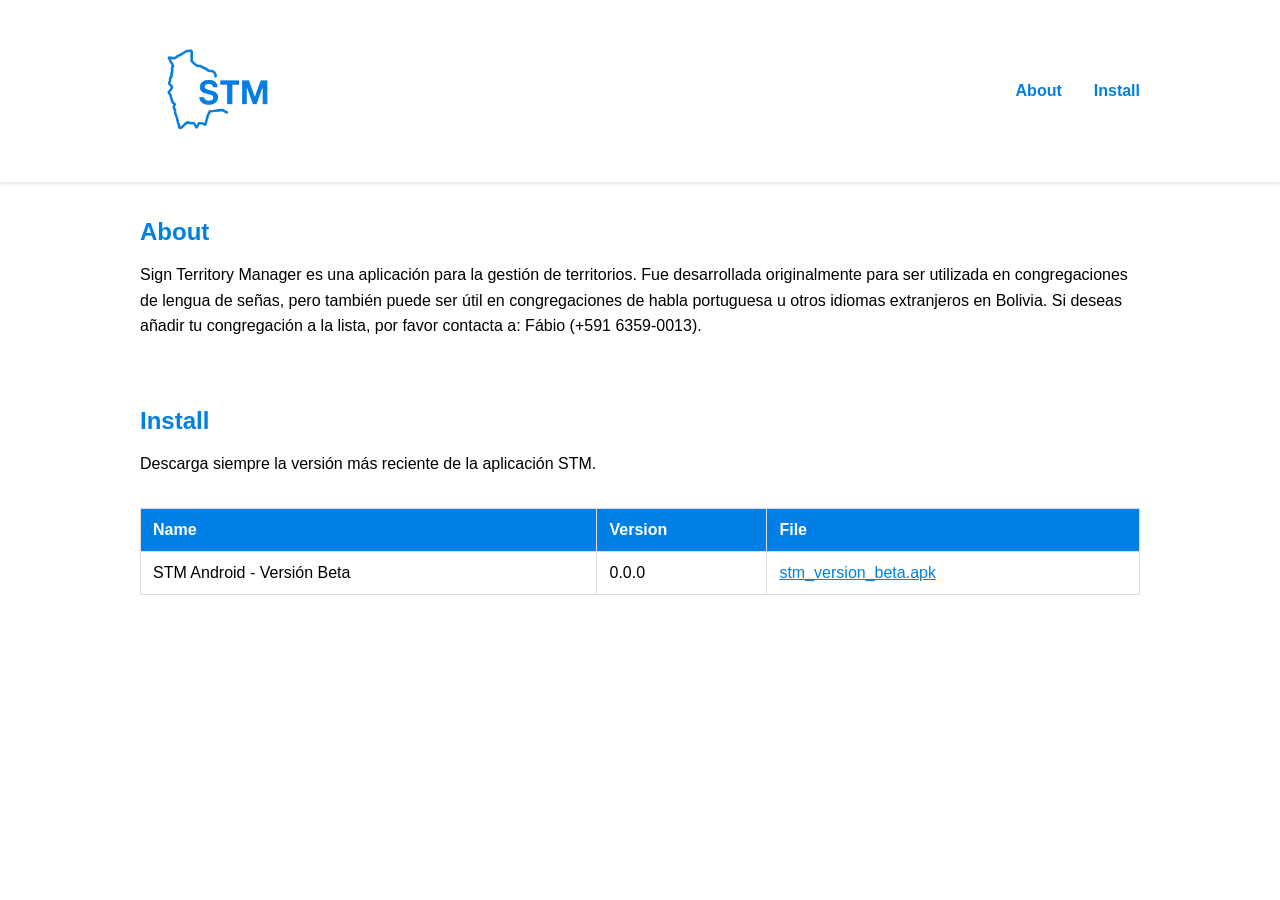
==== index.html @ c2d25b4c "Retoques layout" ====
<!DOCTYPE html>
<html lang="en">
<head>
  <meta charset="UTF-8" />
  <meta name="viewport" content="width=device-width, initial-scale=1.0" />
  <title>Sign Territory Manager</title>
  <link rel="icon" type="image/png" href="img/logo.png" />
  <style>
body {
  margin: 0;
  font-family: Arial, sans-serif;
  background-color: #ffffff;
}

header {
  background-color: #fff;
  padding: 1rem;
  position: sticky;
  top: 0;
  z-index: 1000;
  box-shadow: 0 2px 4px rgba(0,0,0,0.1);
}

header nav {
  padding: 0 1rem;
}

header nav a {
  color: #017fe5;
  text-decoration: none;
  font-weight: bold;
  font-size: 1rem;
}

nav > div {
  display: flex;
  flex-wrap: wrap;
  align-items: center;
  justify-content: space-between;
  max-width: 1000px;
  margin: auto;
}

nav img {
  height: 100px;
  max-width: 100%;
  height: auto;
}

nav div:nth-child(2) {
  display: flex;
  gap: 1rem;
  flex-wrap: wrap;
}

section {
  padding: 1rem 5vw;
  max-width: 1000px;
  margin: auto;
}

section h2 {
  color: #017fe5;
  margin-bottom: 1rem;
}

section p {
  line-height: 1.6;
}

table {
  width: 100%;
  border-collapse: collapse;
  margin-top: 2rem;
  table-layout: auto;
}

th, td {
  border: 1px solid #ddd;
  padding: 0.75rem;
  text-align: left;
  word-wrap: break-word;
}

th {
  background-color: #017fe5;
  color: white;
}

tr:nth-child(even) {
  background-color: #f2f2f2;
}

a.download-link {
  color: #017fe5;
  text-decoration: underline;
}

/* Responsividade para telas menores */
@media (max-width: 768px) {
  nav img {
    height: 80px;
  }

  nav div:nth-child(2) {
    gap: 1rem;
  }

  header nav a {
    font-size: 0.95rem;
  }

  section {
    padding: 1rem 4vw;
  }
}

@media (max-width: 600px) {
  nav > div {
    flex-direction: column;
    align-items: flex-start;
  }

  table, thead, tbody, th, td, tr {
    display: block;
    width: 100%;
  }

  thead {
    display: none;
  }

  tr {
    margin-bottom: 1rem;
    border-bottom: 2px solid #ccc;
  }

  td {
    position: relative;
    padding-left: 50%;
    text-align: right;
  }

  td::before {
    content: attr(data-label);
    position: absolute;
    left: 0;
    width: 45%;
    padding-left: 1rem;
    font-weight: bold;
    color: #017fe5;
    text-align: left;
  }
}
  </style>
</head>
<body>
    <header>
        <nav>
          <div style="display: flex; align-items: center; justify-content: space-between; max-width: 1000px; margin: auto;">
            <img src="img/logo.png" alt="Sign Territory Manager Logo" style="height: 150px;" />
            <div style="display: flex; gap: 2rem;">
              <a href="#about">About</a>
              <!--<a href="#videos">Videos</a>-->
              <a href="#install">Install</a>
            </div>
          </div>
        </nav>
      </header>
      

  <section id="about">
    <h2>About</h2>
    <p>
        Sign Territory Manager es una aplicación para la gestión de territorios. Fue desarrollada originalmente para ser utilizada en congregaciones de lengua de señas, pero también puede ser útil en congregaciones de habla portuguesa u otros idiomas extranjeros en Bolivia.
        Si deseas añadir tu congregación a la lista, por favor contacta a: Fábio (+591 6359-0013).
    </p>
  </section>

  <section id="install">
    <h2>Install</h2>
    <p>
        Descarga siempre la versión más reciente de la aplicación STM.
    </p>

    <table>
      <thead>
        <tr>
          <th>Name</th>
          <th>Version</th>
          <th>File</th>
        </tr>
      </thead>
      <tbody>
        <tr>
          <td data-label="Name">STM Android - Versión Beta</td>
          <td data-label="Version">0.0.0</td>
          <td data-label="File"><a href="img/stm_version_beta.apk" class="download-link">stm_version_beta.apk</a></td>
        </tr>
      </tbody>      
    </table>
  </section>
</body>
</html>
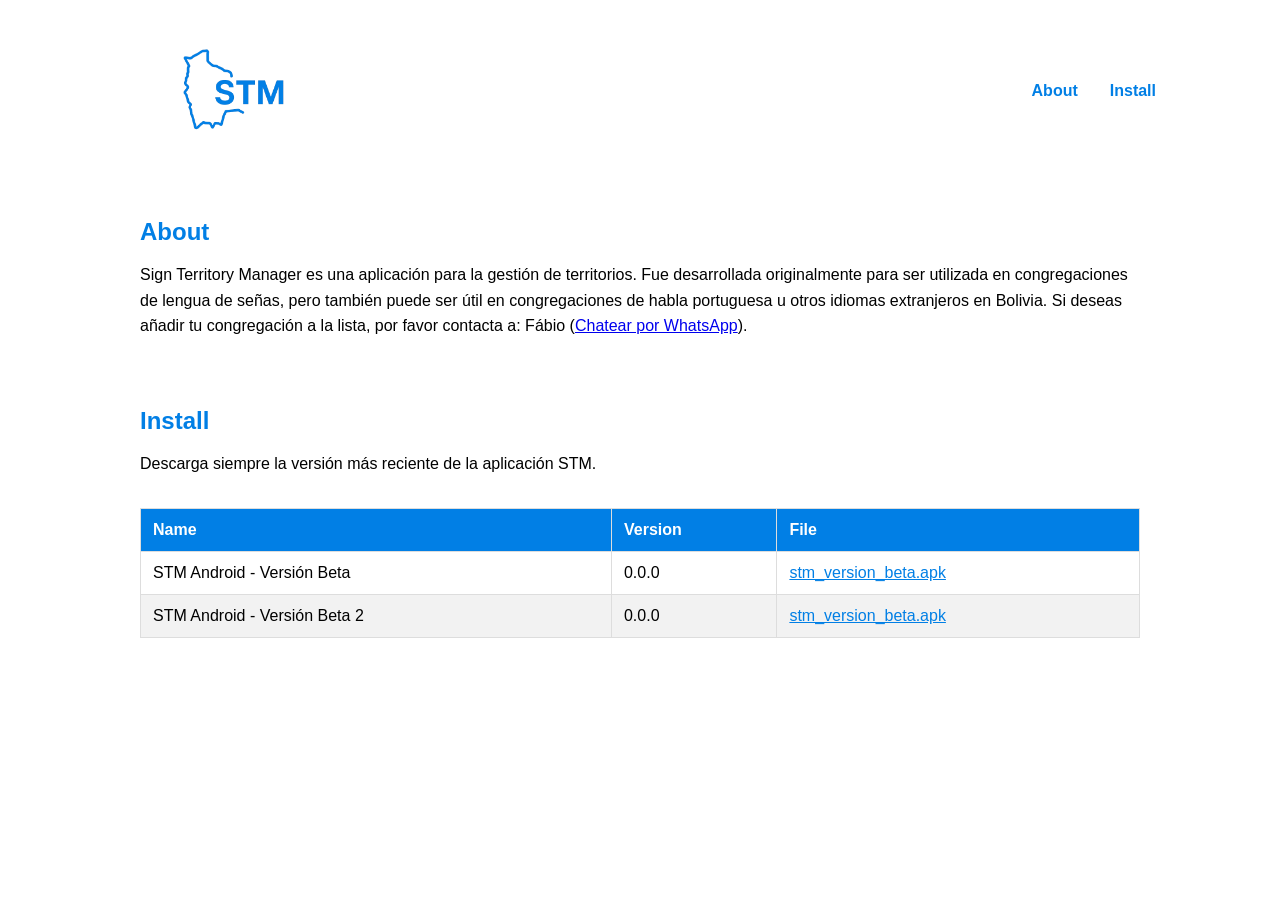
==== commit 4f7f7106: "Ajuestes" ====
--- a/index.html
+++ b/index.html
@@ -6,10 +6,22 @@
   <title>Sign Territory Manager</title>
   <link rel="icon" type="image/png" href="img/logo.png" />
   <style>
+
+html, body {
+  height: 100%;
+  width: 100%;
+  margin: 0;
+  padding: 0;
+  font-family: Arial, sans-serif;
+  background-color: #ffffff;
+}
+
+
 body {
   margin: 0;
   font-family: Arial, sans-serif;
   background-color: #ffffff;
+  width: 100%;
 }
 
 header {
@@ -18,7 +30,7 @@
   position: sticky;
   top: 0;
   z-index: 1000;
-  box-shadow: 0 2px 4px rgba(0,0,0,0.1);
+  width: 100%;
 }
 
 header nav {
@@ -87,7 +99,8 @@
   color: white;
 }
 
-tr:nth-child(even) {
+tr:nth-child(even),
+tr:nth-child(even) td {
   background-color: #f2f2f2;
 }
 
@@ -132,7 +145,6 @@
 
   tr {
     margin-bottom: 1rem;
-    border-bottom: 2px solid #ccc;
   }
 
   td {
@@ -173,7 +185,7 @@
     <h2>About</h2>
     <p>
         Sign Territory Manager es una aplicación para la gestión de territorios. Fue desarrollada originalmente para ser utilizada en congregaciones de lengua de señas, pero también puede ser útil en congregaciones de habla portuguesa u otros idiomas extranjeros en Bolivia.
-        Si deseas añadir tu congregación a la lista, por favor contacta a: Fábio (+591 6359-0013).
+        Si deseas añadir tu congregación a la lista, por favor contacta a: Fábio (<a href="https://wa.me/59163590013?text=Hola%2C%20tengo%20una%20duda%20sobre%20la%20aplicaci%C3%B3n%2C%20%C2%BFme%20puedes%20ayudar%3F" target="_blank">Chatear por WhatsApp</a>).
     </p>
   </section>
 
@@ -195,7 +207,12 @@
         <tr>
           <td data-label="Name">STM Android - Versión Beta</td>
           <td data-label="Version">0.0.0</td>
-          <td data-label="File"><a href="img/stm_version_beta.apk" class="download-link">stm_version_beta.apk</a></td>
+          <td data-label="File"><a href="versions/stm_version_beta.apk" class="download-link">stm_version_beta.apk</a></td>
+        </tr>
+         <tr>
+          <td data-label="Name">STM Android - Versión Beta 2</td>
+          <td data-label="Version">0.0.0</td>
+          <td data-label="File"><a href="versions/stm_version_beta.apk" class="download-link">stm_version_beta.apk</a></td>
         </tr>
       </tbody>      
     </table>
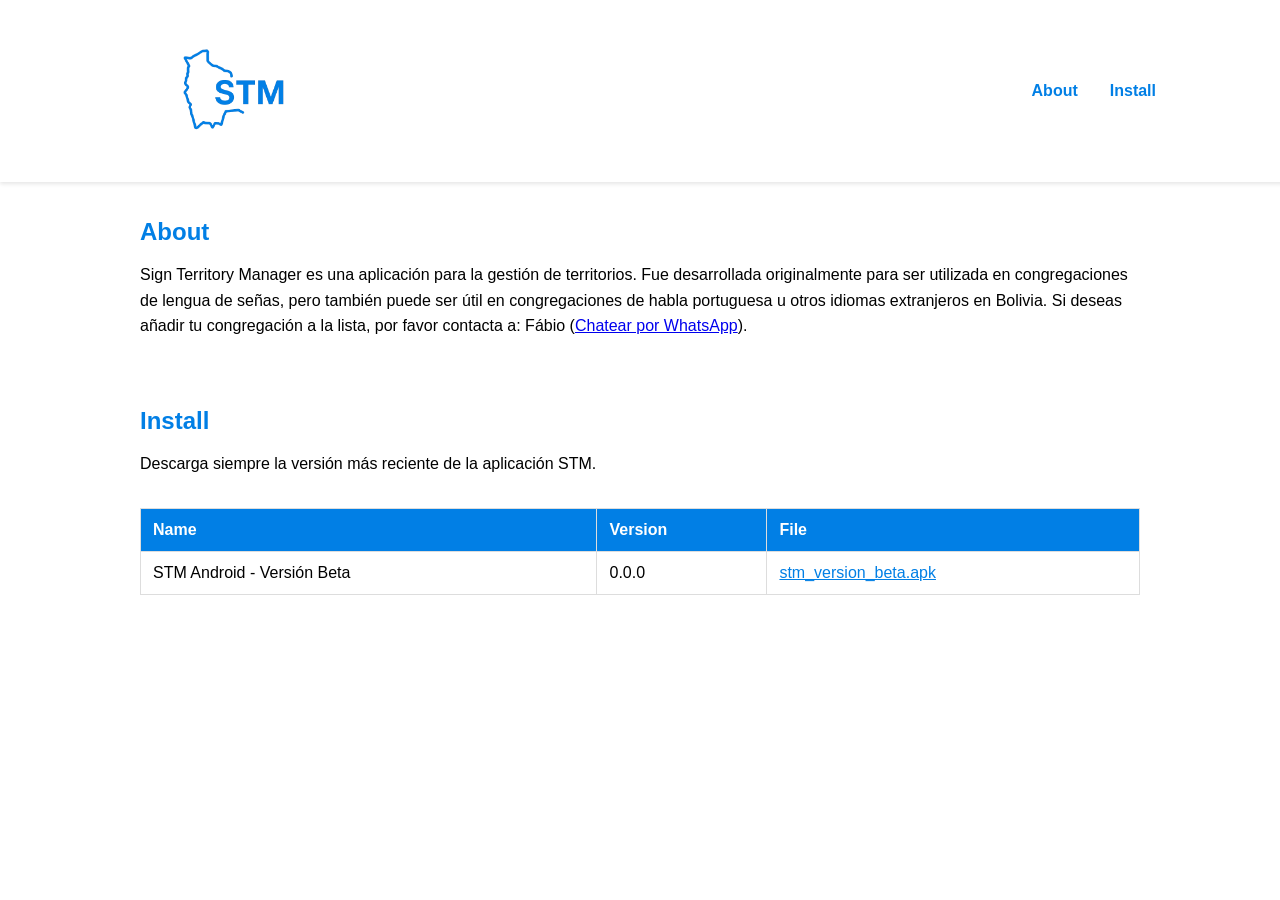
==== commit 606cff0a: "Ajustes menu" ====
--- a/index.html
+++ b/index.html
@@ -31,6 +31,7 @@
   top: 0;
   z-index: 1000;
   width: 100%;
+  box-shadow: 0 2px 4px rgba(0,0,0,0.1);
 }
 
 header nav {
@@ -209,11 +210,6 @@
           <td data-label="Version">0.0.0</td>
           <td data-label="File"><a href="versions/stm_version_beta.apk" class="download-link">stm_version_beta.apk</a></td>
         </tr>
-         <tr>
-          <td data-label="Name">STM Android - Versión Beta 2</td>
-          <td data-label="Version">0.0.0</td>
-          <td data-label="File"><a href="versions/stm_version_beta.apk" class="download-link">stm_version_beta.apk</a></td>
-        </tr>
       </tbody>      
     </table>
   </section>
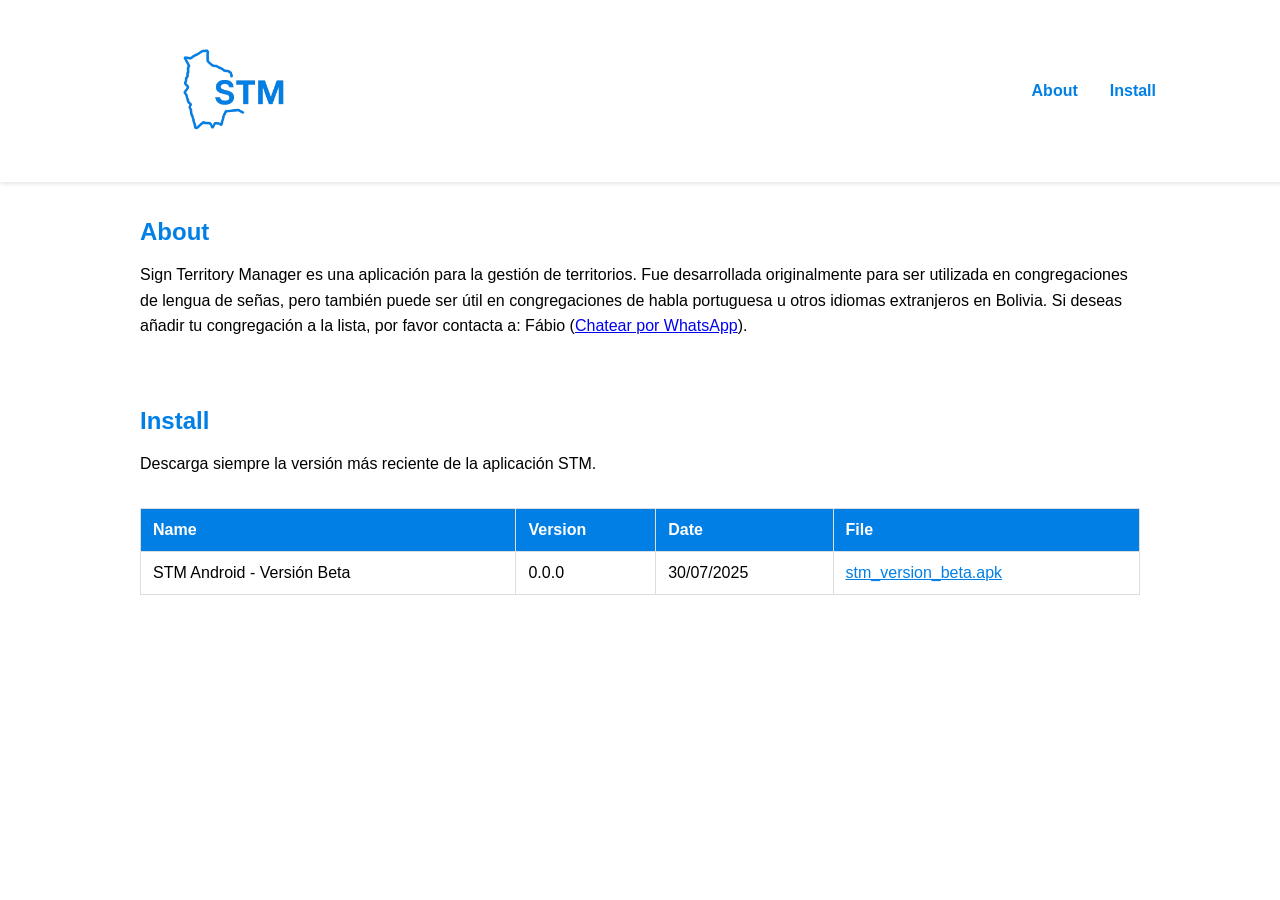
==== commit fbaf3244: "Ajustes na tabela e lista" ====
--- a/index.html
+++ b/index.html
@@ -127,6 +127,21 @@
   section {
     padding: 1rem 4vw;
   }
+}
+
+
+.download-list {
+  display: none; /* escondido por padrão */
+  margin-top: 2rem;
+}
+
+.download-item {
+  border: 1px solid #ddd;
+  padding: 1rem;
+  border-radius: 8px;
+  background-color: #f9f9f9;
+  margin-bottom: 1rem;
+  color: #333;
 }
 
 @media (max-width: 600px) {
@@ -164,7 +179,17 @@
     color: #017fe5;
     text-align: left;
   }
-}
+
+  table {
+    display: none;
+  }
+
+  .download-list {
+    display: block;
+  }
+}
+
+
   </style>
 </head>
 <body>
@@ -201,6 +226,7 @@
         <tr>
           <th>Name</th>
           <th>Version</th>
+          <th>Date</th>
           <th>File</th>
         </tr>
       </thead>
@@ -208,10 +234,23 @@
         <tr>
           <td data-label="Name">STM Android - Versión Beta</td>
           <td data-label="Version">0.0.0</td>
+          <td data-label="Date">30/07/2025</td>
           <td data-label="File"><a href="versions/stm_version_beta.apk" class="download-link">stm_version_beta.apk</a></td>
         </tr>
       </tbody>      
     </table>
+
+        <!-- Lista alternativa para mobile -->
+    <div class="download-list">
+      <div class="download-item">
+        <strong>Name:</strong> STM Android - Versión Beta<br>
+        <strong>Version:</strong> 0.0.0<br>
+        <strong>Date:</strong> 30/07/2025<br>
+        <strong>File:</strong> <a href="versions/stm_version_beta.apk" class="download-link">stm_version_beta.apk</a>
+      </div>
+      
+    </div>
+
   </section>
 </body>
 </html>
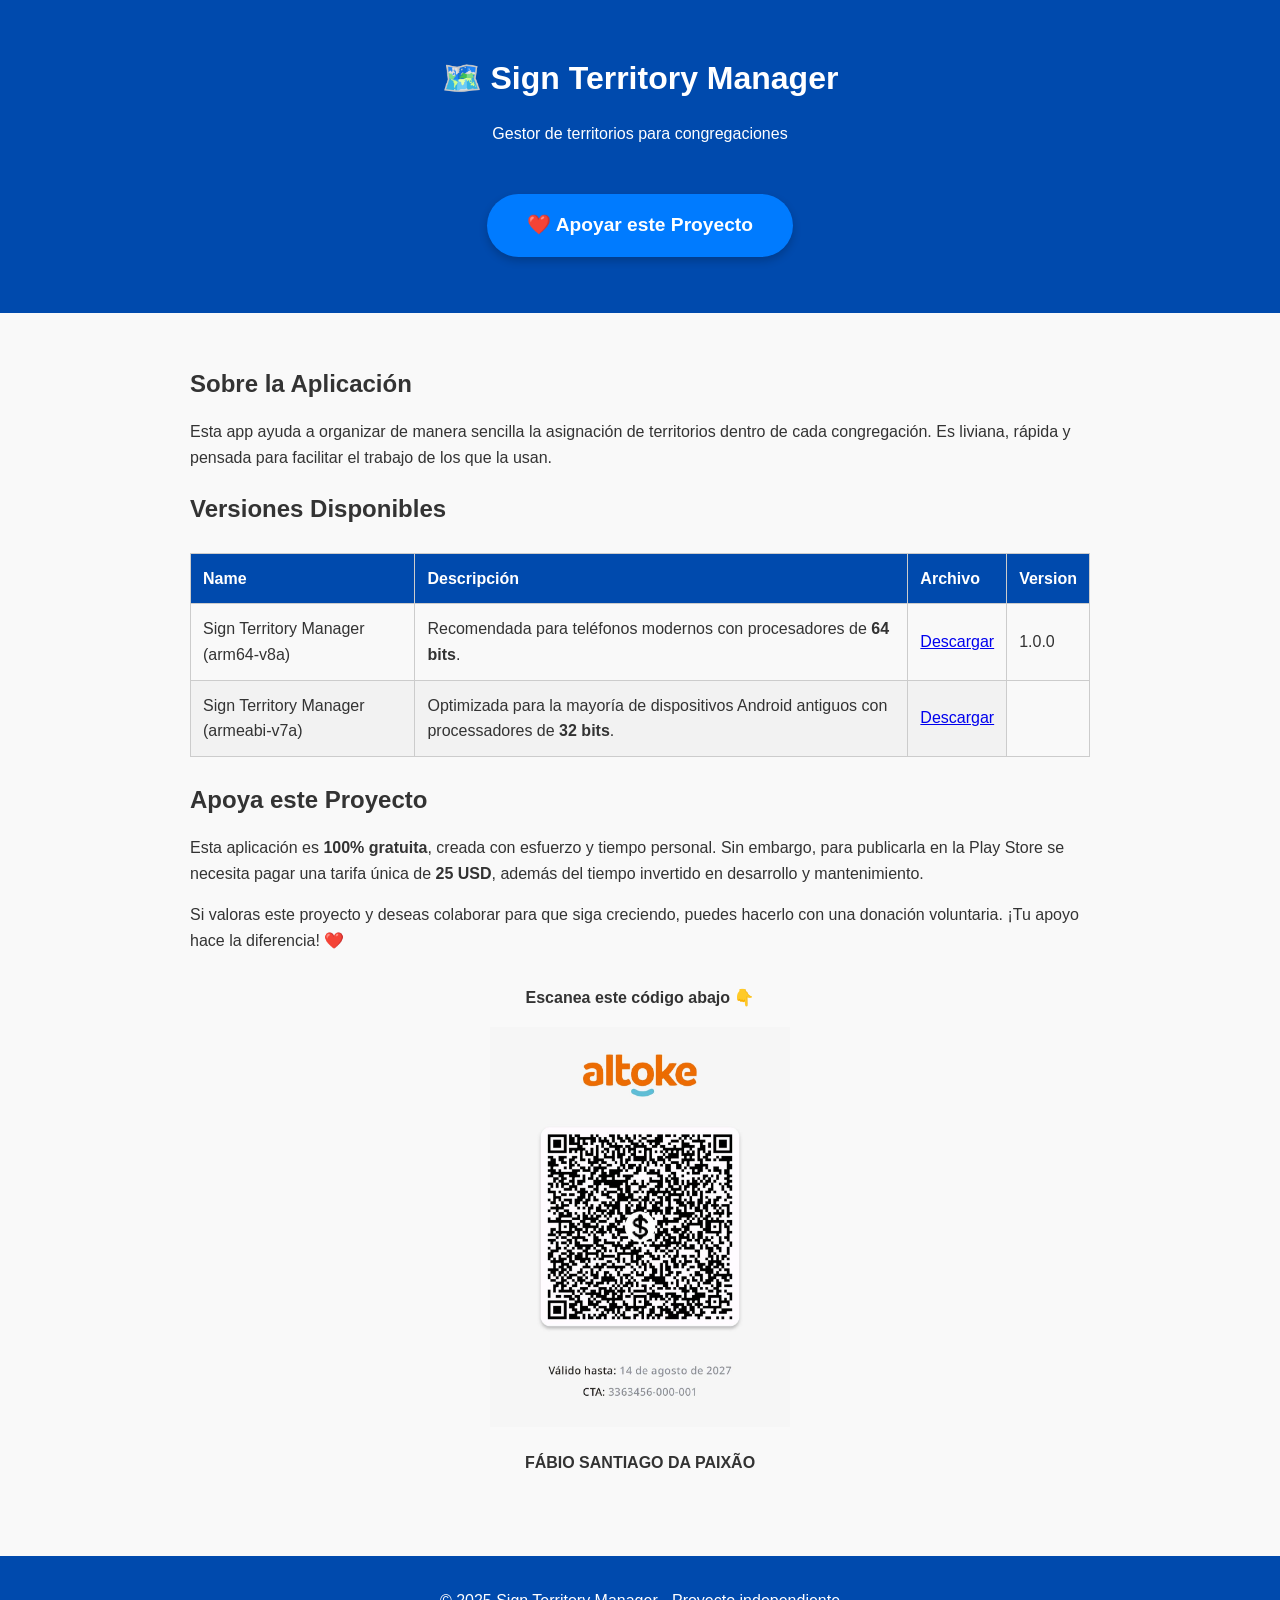
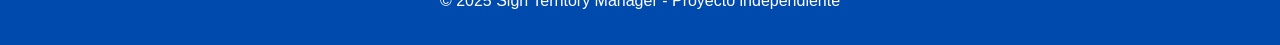
==== commit a184f379: "Atualizações finais site" ====
--- a/index.html
+++ b/index.html
@@ -1,256 +1,88 @@
 <!DOCTYPE html>
-<html lang="en">
+<html lang="es">
 <head>
   <meta charset="UTF-8" />
   <meta name="viewport" content="width=device-width, initial-scale=1.0" />
   <title>Sign Territory Manager</title>
   <link rel="icon" type="image/png" href="img/logo.png" />
-  <style>
+  <link rel="stylesheet" href="css/style.css" />
+</head>
+<body>
+  <header>
+    <h1>🗺️ Sign Territory Manager</h1>
+    <p>Gestor de territorios para congregaciones</p>
 
-html, body {
-  height: 100%;
-  width: 100%;
-  margin: 0;
-  padding: 0;
-  font-family: Arial, sans-serif;
-  background-color: #ffffff;
-}
+    <!-- 🚨 Botón destacado justo después de la descripción -->
+    <div class="donar-top">
+      <a href="#qr" class="donate-button">❤️ Apoyar este Proyecto </a>
+    </div>
+  </header>
+
+  <main>
+    <section id="about">
+      <h2>Sobre la Aplicación</h2>
+      <p>
+        Esta app ayuda a organizar de manera sencilla la asignación de territorios dentro de cada congregación.  
+        Es liviana, rápida y pensada para facilitar el trabajo de los que la usan.  
+      </p>
+    </section>
+
+    <section id="versions">
+      <h2>Versiones Disponibles</h2>
+      <table>
+        <thead>
+          <tr>
+            <th>Name</th>
+            <th>Descripción</th>
+            <th>Archivo</th>
+             <th>Version</th>
+          </tr>
+        </thead>
+        <tbody>
+          <tr>
+            <td>Sign Territory Manager (arm64-v8a)</td>
+            <td>Recomendada para teléfonos modernos con procesadores de <strong>64 bits</strong>.</td>
+            <td><a href="versions/stm-arm-64bits-v1.apk">Descargar</a></td>
+            <td>1.0.0</td>
+          </tr>
+          <tr>
+            <td>Sign Territory Manager (armeabi-v7a)</td>
+            <td>Optimizada para la mayoría de dispositivos Android antiguos con processadores de <strong>32 bits</strong>.</td>
+            <td><a href="versions/stm-arm-32bits-v1.apk">Descargar</a></td>
+          </tr>
+          
+        </tbody>
+      </table>
+    </section>
+
+    <section id="support">
+      <h2>Apoya este Proyecto</h2>
+      <p>
+        Esta aplicación es <strong>100% gratuita</strong>, creada con esfuerzo y tiempo personal.  
+        Sin embargo, para publicarla en la Play Store se necesita pagar una tarifa única de <strong>25 USD</strong>,  
+        además del tiempo invertido en desarrollo y mantenimiento.  
+      </p>
+      <p>
+        Si valoras este proyecto y deseas colaborar para que siga creciendo, puedes hacerlo con una donación voluntaria.  
+        ¡Tu apoyo hace la diferencia! ❤️  
+      </p>
+
+      <!-- 🎯 Aquí está el QR con el ancla -->
+      <div id="qr" class="qr-container">
+        <p><strong>Escanea este código abajo 👇</strong></p>
+        <img src="img/qr-donacion.jpeg" alt="Código QR para donación" />
+         <p><strong>FÁBIO SANTIAGO DA PAIXÃO</strong></p>
+      </div>
+    </section>
+  </main>
 
 
-body {
-  margin: 0;
-  font-family: Arial, sans-serif;
-  background-color: #ffffff;
-  width: 100%;
-}
+  <footer>
+    <p>© 2025 Sign Territory Manager - Proyecto independiente</p>
+  </footer>
 
-header {
-  background-color: #fff;
-  padding: 1rem;
-  position: sticky;
-  top: 0;
-  z-index: 1000;
-  width: 100%;
-  box-shadow: 0 2px 4px rgba(0,0,0,0.1);
-}
-
-header nav {
-  padding: 0 1rem;
-}
-
-header nav a {
-  color: #017fe5;
-  text-decoration: none;
-  font-weight: bold;
-  font-size: 1rem;
-}
-
-nav > div {
-  display: flex;
-  flex-wrap: wrap;
-  align-items: center;
-  justify-content: space-between;
-  max-width: 1000px;
-  margin: auto;
-}
-
-nav img {
-  height: 100px;
-  max-width: 100%;
-  height: auto;
-}
-
-nav div:nth-child(2) {
-  display: flex;
-  gap: 1rem;
-  flex-wrap: wrap;
-}
-
-section {
-  padding: 1rem 5vw;
-  max-width: 1000px;
-  margin: auto;
-}
-
-section h2 {
-  color: #017fe5;
-  margin-bottom: 1rem;
-}
-
-section p {
-  line-height: 1.6;
-}
-
-table {
-  width: 100%;
-  border-collapse: collapse;
-  margin-top: 2rem;
-  table-layout: auto;
-}
-
-th, td {
-  border: 1px solid #ddd;
-  padding: 0.75rem;
-  text-align: left;
-  word-wrap: break-word;
-}
-
-th {
-  background-color: #017fe5;
-  color: white;
-}
-
-tr:nth-child(even),
-tr:nth-child(even) td {
-  background-color: #f2f2f2;
-}
-
-a.download-link {
-  color: #017fe5;
-  text-decoration: underline;
-}
-
-/* Responsividade para telas menores */
-@media (max-width: 768px) {
-  nav img {
-    height: 80px;
-  }
-
-  nav div:nth-child(2) {
-    gap: 1rem;
-  }
-
-  header nav a {
-    font-size: 0.95rem;
-  }
-
-  section {
-    padding: 1rem 4vw;
-  }
-}
-
-
-.download-list {
-  display: none; /* escondido por padrão */
-  margin-top: 2rem;
-}
-
-.download-item {
-  border: 1px solid #ddd;
-  padding: 1rem;
-  border-radius: 8px;
-  background-color: #f9f9f9;
-  margin-bottom: 1rem;
-  color: #333;
-}
-
-@media (max-width: 600px) {
-  nav > div {
-    flex-direction: column;
-    align-items: flex-start;
-  }
-
-  table, thead, tbody, th, td, tr {
-    display: block;
-    width: 100%;
-  }
-
-  thead {
-    display: none;
-  }
-
-  tr {
-    margin-bottom: 1rem;
-  }
-
-  td {
-    position: relative;
-    padding-left: 50%;
-    text-align: right;
-  }
-
-  td::before {
-    content: attr(data-label);
-    position: absolute;
-    left: 0;
-    width: 45%;
-    padding-left: 1rem;
-    font-weight: bold;
-    color: #017fe5;
-    text-align: left;
-  }
-
-  table {
-    display: none;
-  }
-
-  .download-list {
-    display: block;
-  }
-}
-
-
-  </style>
-</head>
-<body>
-    <header>
-        <nav>
-          <div style="display: flex; align-items: center; justify-content: space-between; max-width: 1000px; margin: auto;">
-            <img src="img/logo.png" alt="Sign Territory Manager Logo" style="height: 150px;" />
-            <div style="display: flex; gap: 2rem;">
-              <a href="#about">About</a>
-              <!--<a href="#videos">Videos</a>-->
-              <a href="#install">Install</a>
-            </div>
-          </div>
-        </nav>
-      </header>
-      
-
-  <section id="about">
-    <h2>About</h2>
-    <p>
-        Sign Territory Manager es una aplicación para la gestión de territorios. Fue desarrollada originalmente para ser utilizada en congregaciones de lengua de señas, pero también puede ser útil en congregaciones de habla portuguesa u otros idiomas extranjeros en Bolivia.
-        Si deseas añadir tu congregación a la lista, por favor contacta a: Fábio (<a href="https://wa.me/59163590013?text=Hola%2C%20tengo%20una%20duda%20sobre%20la%20aplicaci%C3%B3n%2C%20%C2%BFme%20puedes%20ayudar%3F" target="_blank">Chatear por WhatsApp</a>).
-    </p>
-  </section>
-
-  <section id="install">
-    <h2>Install</h2>
-    <p>
-        Descarga siempre la versión más reciente de la aplicación STM.
-    </p>
-
-    <table>
-      <thead>
-        <tr>
-          <th>Name</th>
-          <th>Version</th>
-          <th>Date</th>
-          <th>File</th>
-        </tr>
-      </thead>
-      <tbody>
-        <tr>
-          <td data-label="Name">STM Android - Versión Beta</td>
-          <td data-label="Version">0.0.0</td>
-          <td data-label="Date">30/07/2025</td>
-          <td data-label="File"><a href="versions/stm_version_beta.apk" class="download-link">stm_version_beta.apk</a></td>
-        </tr>
-      </tbody>      
-    </table>
-
-        <!-- Lista alternativa para mobile -->
-    <div class="download-list">
-      <div class="download-item">
-        <strong>Name:</strong> STM Android - Versión Beta<br>
-        <strong>Version:</strong> 0.0.0<br>
-        <strong>Date:</strong> 30/07/2025<br>
-        <strong>File:</strong> <a href="versions/stm_version_beta.apk" class="download-link">stm_version_beta.apk</a>
-      </div>
-      
-    </div>
-
-  </section>
+  <!-- Script del popup -->
+  <script src="js/popup.js"></script>
 </body>
 </html>
+
--- a/css/style.css
+++ b/css/style.css
@@ -0,0 +1,135 @@
+body {
+  font-family: Arial, sans-serif;
+  margin: 0;
+  padding: 0;
+  line-height: 1.6;
+  background: #f9f9f9;
+  color: #333;
+}
+
+header {
+  text-align: center;
+  background: #004aad;
+  color: #fff;
+  padding: 2rem 1rem;
+}
+
+main {
+  max-width: 900px;
+  margin: auto;
+  padding: 2rem;
+}
+
+h1, h2 {
+  margin-bottom: 1rem;
+}
+
+table {
+  width: 100%;
+  border-collapse: collapse;
+  margin: 1.5rem 0;
+}
+
+table, th, td {
+  border: 1px solid #ccc;
+}
+
+th, td {
+  padding: 0.75rem;
+  text-align: left;
+}
+
+th {
+  background: #004aad;
+  color: #fff;
+}
+
+tr:nth-child(even) {
+  background: #f2f2f2;
+}
+
+.qr-container {
+  text-align: center;
+  margin-top: 2rem;
+}
+
+.qr-container img {
+    width: 300px;
+    height: auto;
+}
+
+.donate-button {
+  display: inline-block;
+  margin-top: 1.5rem;
+  padding: 1rem 2.5rem;
+  background-color: #007bff;
+  color: #fff;
+  font-size: 1.2rem;
+  font-weight: bold;
+  border-radius: 50px;
+  text-decoration: none;
+  box-shadow: 0 4px 8px rgba(0,0,0,0.2);
+  transition: background-color 0.3s ease, transform 0.2s ease;
+}
+
+.donate-button:hover {
+  background-color: #0056b3;
+  transform: scale(1.05);
+}
+
+.donar-top {
+  text-align: center;
+  margin-bottom: 2rem;
+}
+
+footer {
+  text-align: center;
+  padding: 1rem;
+  margin-top: 2rem;
+  background: #004aad;
+  color: #fff;
+}
+
+.donar-top {
+  text-align: center;
+  margin: 1.5rem 0;
+}
+
+.modal {
+  display: none; /* importante: começa escondido */
+  position: fixed;
+  z-index: 1000;
+  inset: 0;
+  background-color: rgba(0, 0, 0, 0.7);
+  align-items: center;
+  justify-content: center;
+}
+
+.modal-content {
+    background: #f6f6f6;
+    padding: 20px;
+    border-radius: 12px;
+    text-align: center;
+    max-width: 90%;
+    max-height: 90%;
+}
+
+.modal-content img {
+    max-width: 300px;
+    height: auto;
+    float: left;
+    border-radius: 8px;
+}
+
+.close-btn {
+    padding: 8px 16px;
+    background: rgb(255, 105, 105);
+    color: #fff;
+    border: none;
+    border-radius: 6px;
+    cursor: pointer;
+}
+
+.close-btn:hover {
+    background: red;
+}
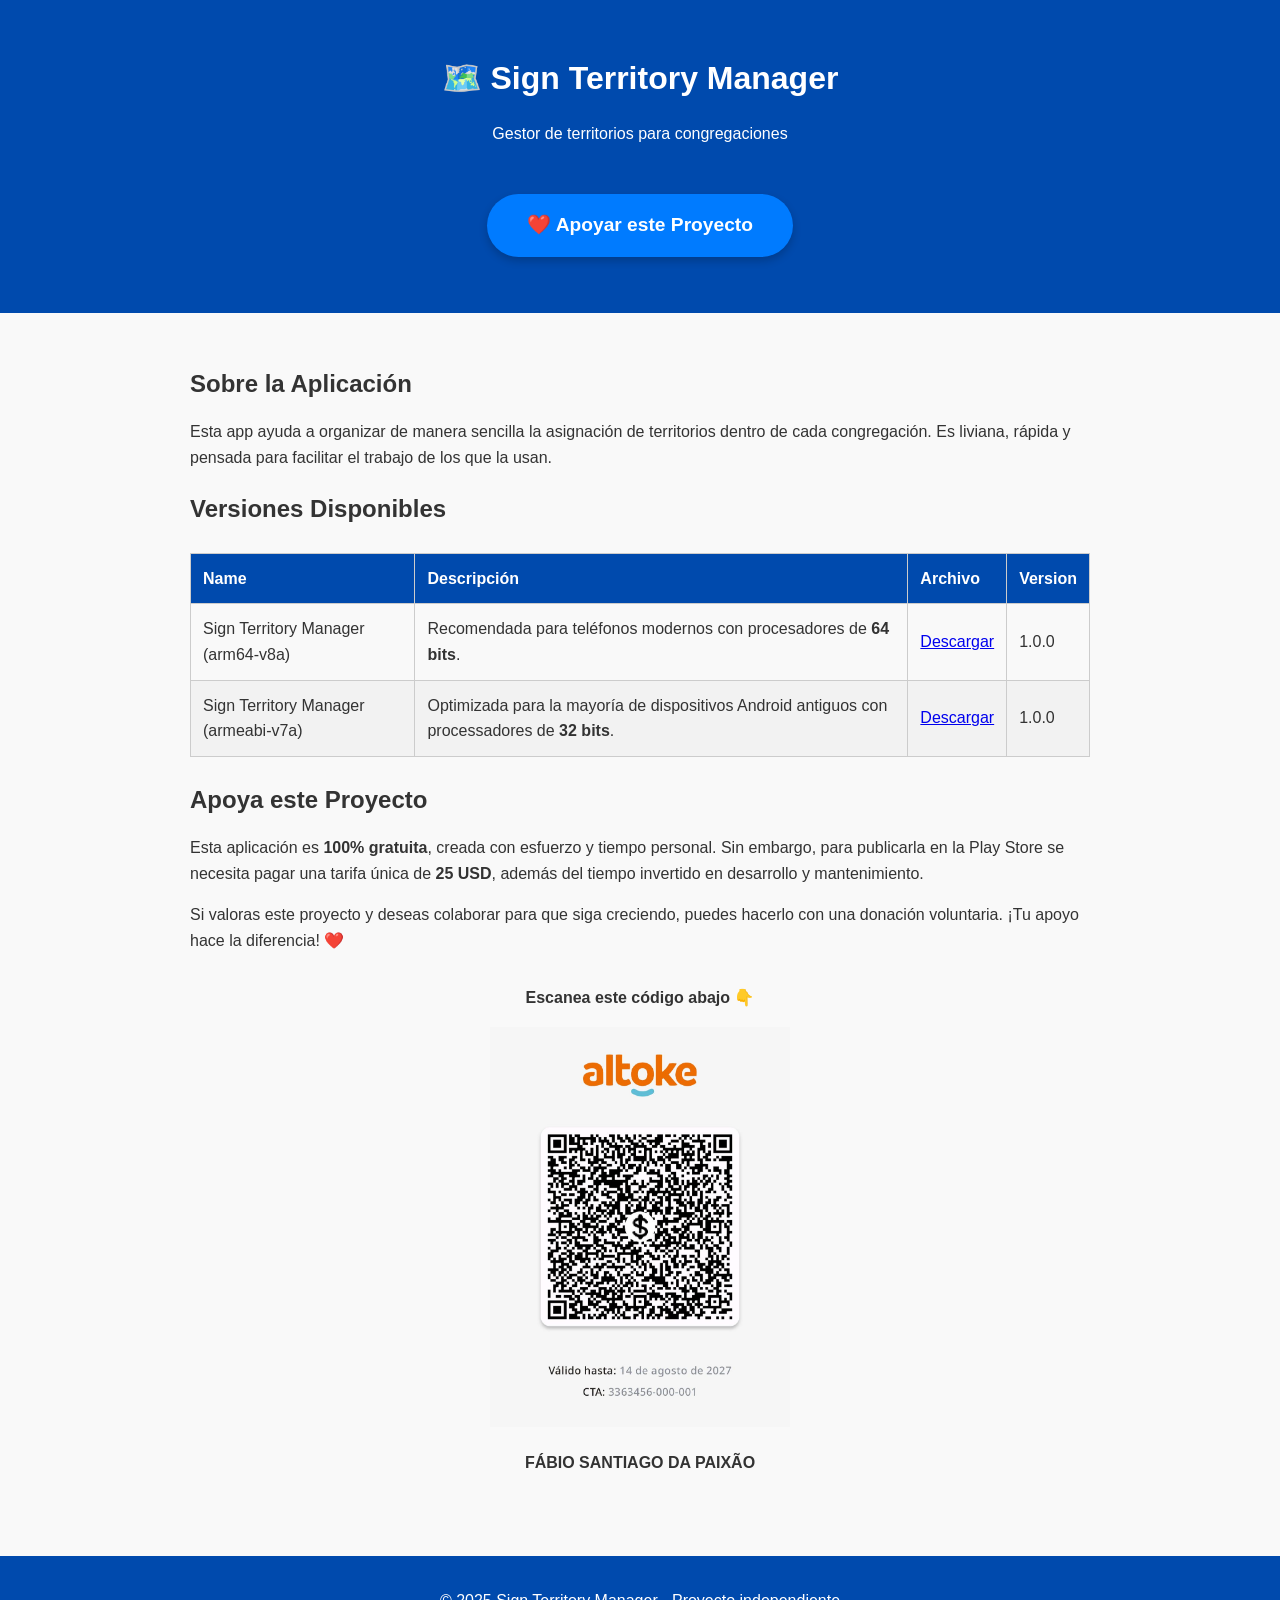
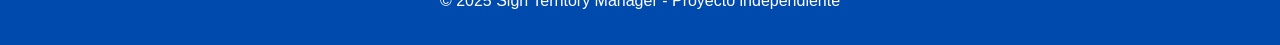
==== commit 7c0dc12e: "Update version" ====
--- a/index.html
+++ b/index.html
@@ -49,6 +49,7 @@
             <td>Sign Territory Manager (armeabi-v7a)</td>
             <td>Optimizada para la mayoría de dispositivos Android antiguos con processadores de <strong>32 bits</strong>.</td>
             <td><a href="versions/stm-arm-32bits-v1.apk">Descargar</a></td>
+            <td>1.0.0</td>
           </tr>
           
         </tbody>
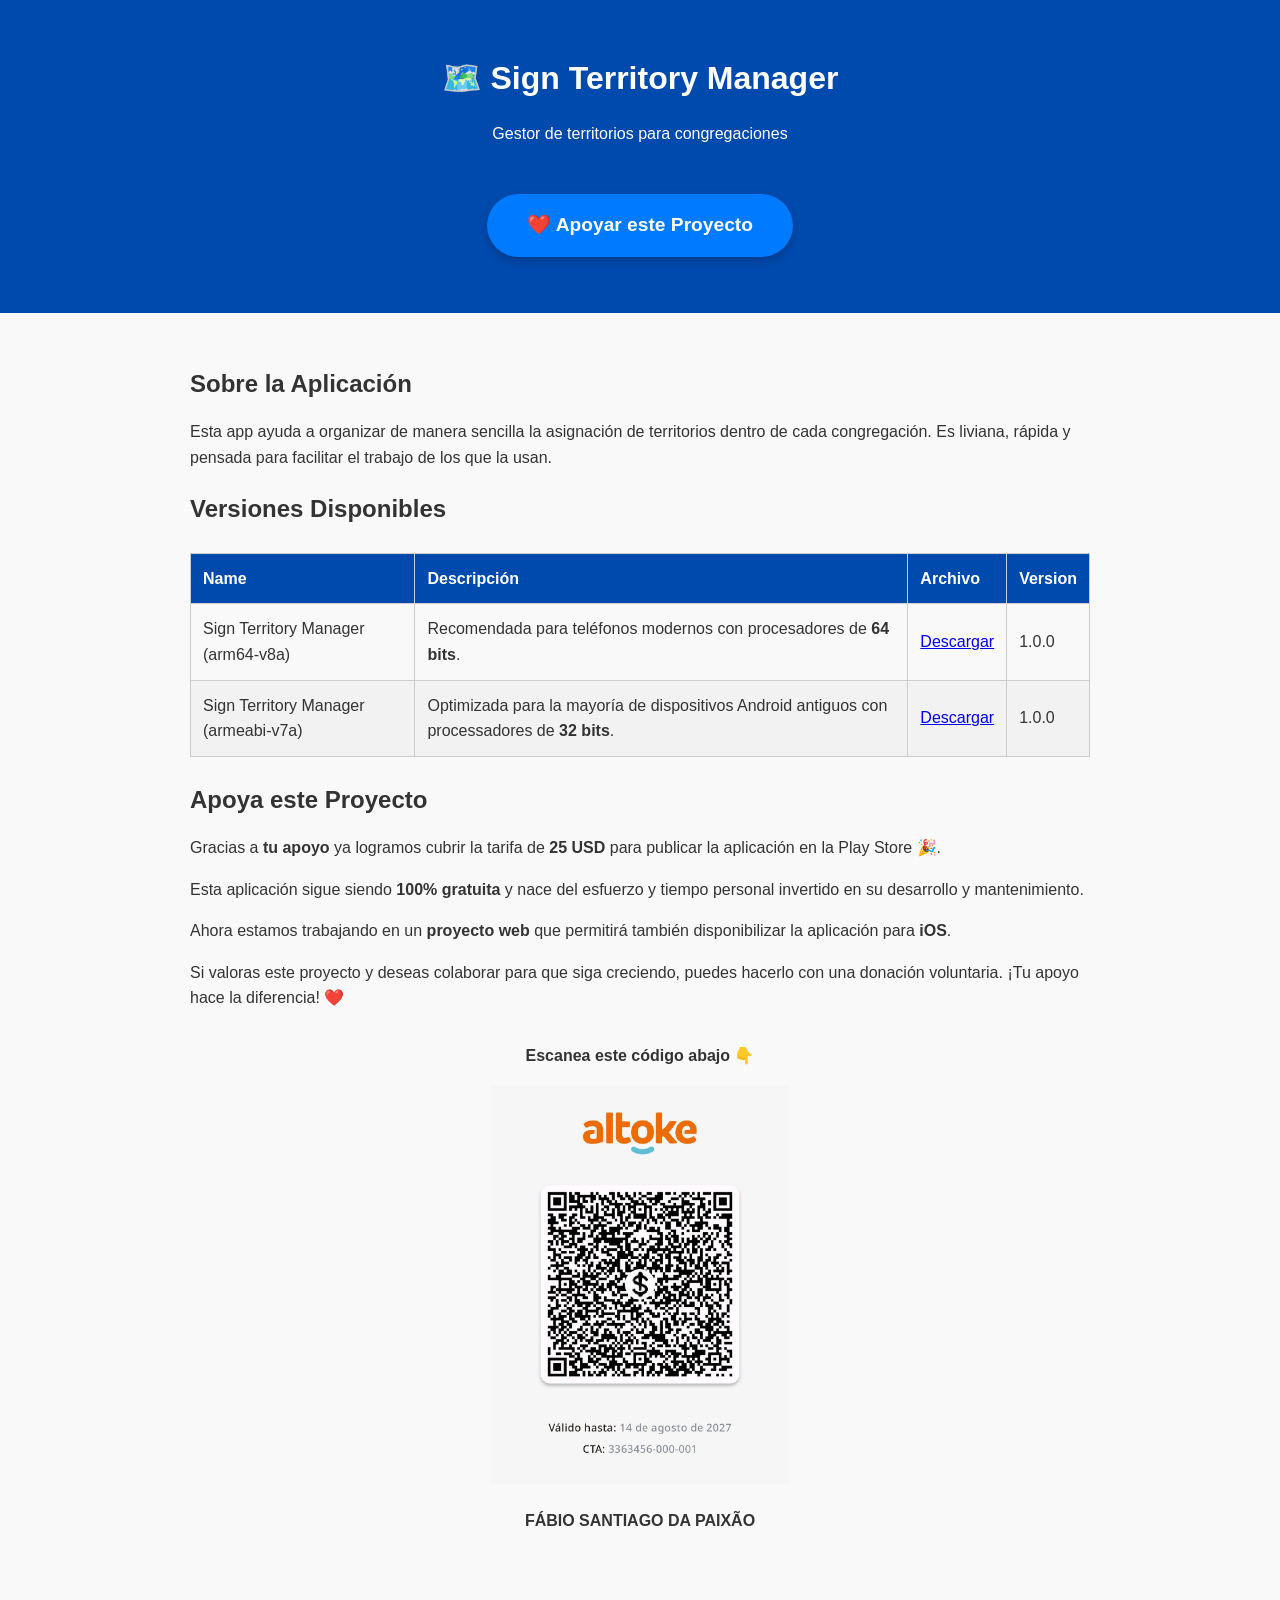
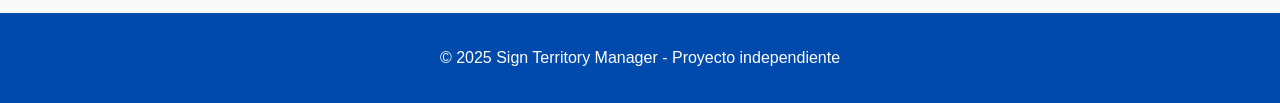
==== commit e4e93709: "Atualização - Play Store Paga" ====
--- a/index.html
+++ b/index.html
@@ -58,11 +58,12 @@
 
     <section id="support">
       <h2>Apoya este Proyecto</h2>
-      <p>
-        Esta aplicación es <strong>100% gratuita</strong>, creada con esfuerzo y tiempo personal.  
-        Sin embargo, para publicarla en la Play Store se necesita pagar una tarifa única de <strong>25 USD</strong>,  
-        además del tiempo invertido en desarrollo y mantenimiento.  
-      </p>
+      <p>Gracias a <strong>tu apoyo</strong> ya logramos cubrir la tarifa de <strong>25 USD</strong> para publicar la aplicación en la Play Store 🎉.</p>
+        
+      <p>Esta aplicación sigue siendo <strong>100% gratuita</strong> y nace del esfuerzo y tiempo personal invertido en su desarrollo y mantenimiento.</p>
+
+      <p>Ahora estamos trabajando en un <strong>proyecto web</strong> que permitirá también disponibilizar la aplicación para <strong>iOS</strong>.</p>
+   
       <p>
         Si valoras este proyecto y deseas colaborar para que siga creciendo, puedes hacerlo con una donación voluntaria.  
         ¡Tu apoyo hace la diferencia! ❤️  
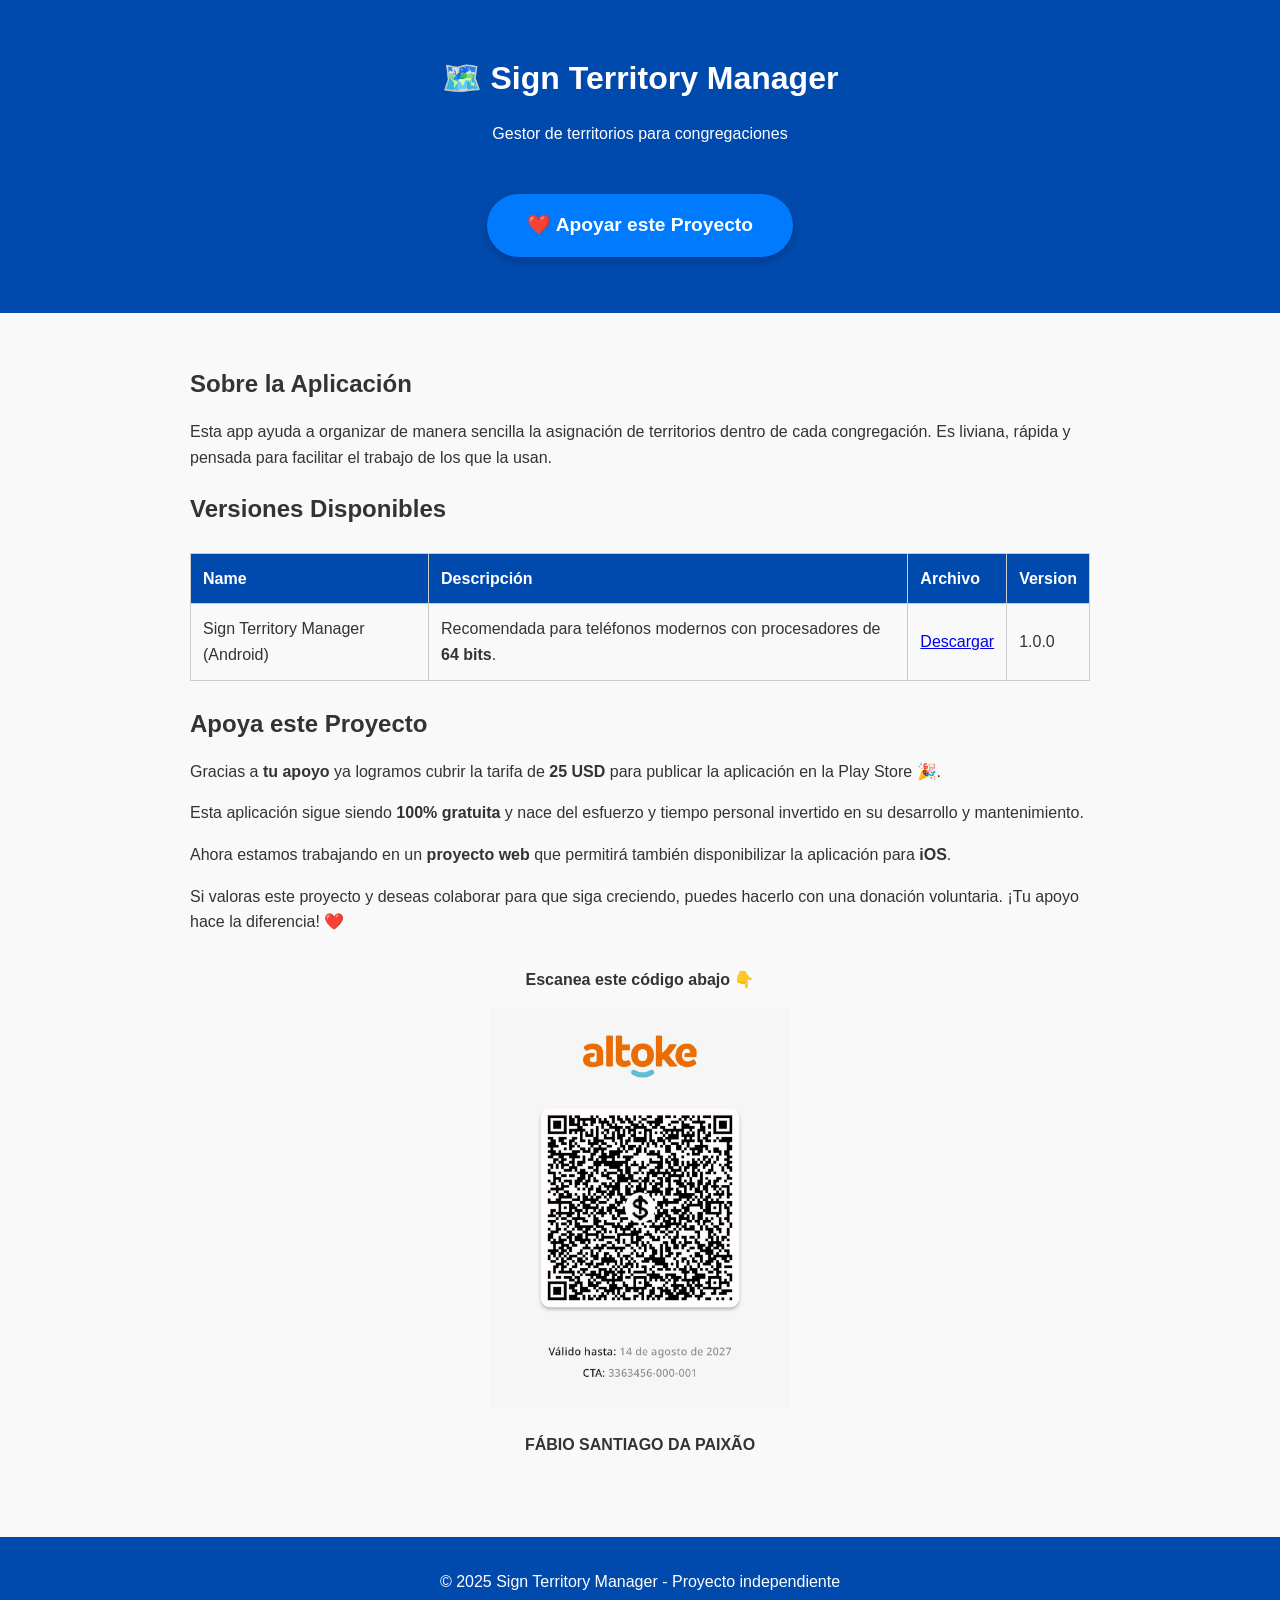
==== commit 6023feec: "Ajuste site" ====
--- a/index.html
+++ b/index.html
@@ -40,15 +40,9 @@
         </thead>
         <tbody>
           <tr>
-            <td>Sign Territory Manager (arm64-v8a)</td>
+            <td>Sign Territory Manager (Android)</td>
             <td>Recomendada para teléfonos modernos con procesadores de <strong>64 bits</strong>.</td>
-            <td><a href="versions/stm-arm-64bits-v1.apk">Descargar</a></td>
-            <td>1.0.0</td>
-          </tr>
-          <tr>
-            <td>Sign Territory Manager (armeabi-v7a)</td>
-            <td>Optimizada para la mayoría de dispositivos Android antiguos con processadores de <strong>32 bits</strong>.</td>
-            <td><a href="versions/stm-arm-32bits-v1.apk">Descargar</a></td>
+            <td><a target="_blank" href="https://play.google.com/store/apps/details?id=com.paixao.sign_territory_manager">Descargar</a></td>
             <td>1.0.0</td>
           </tr>
           
